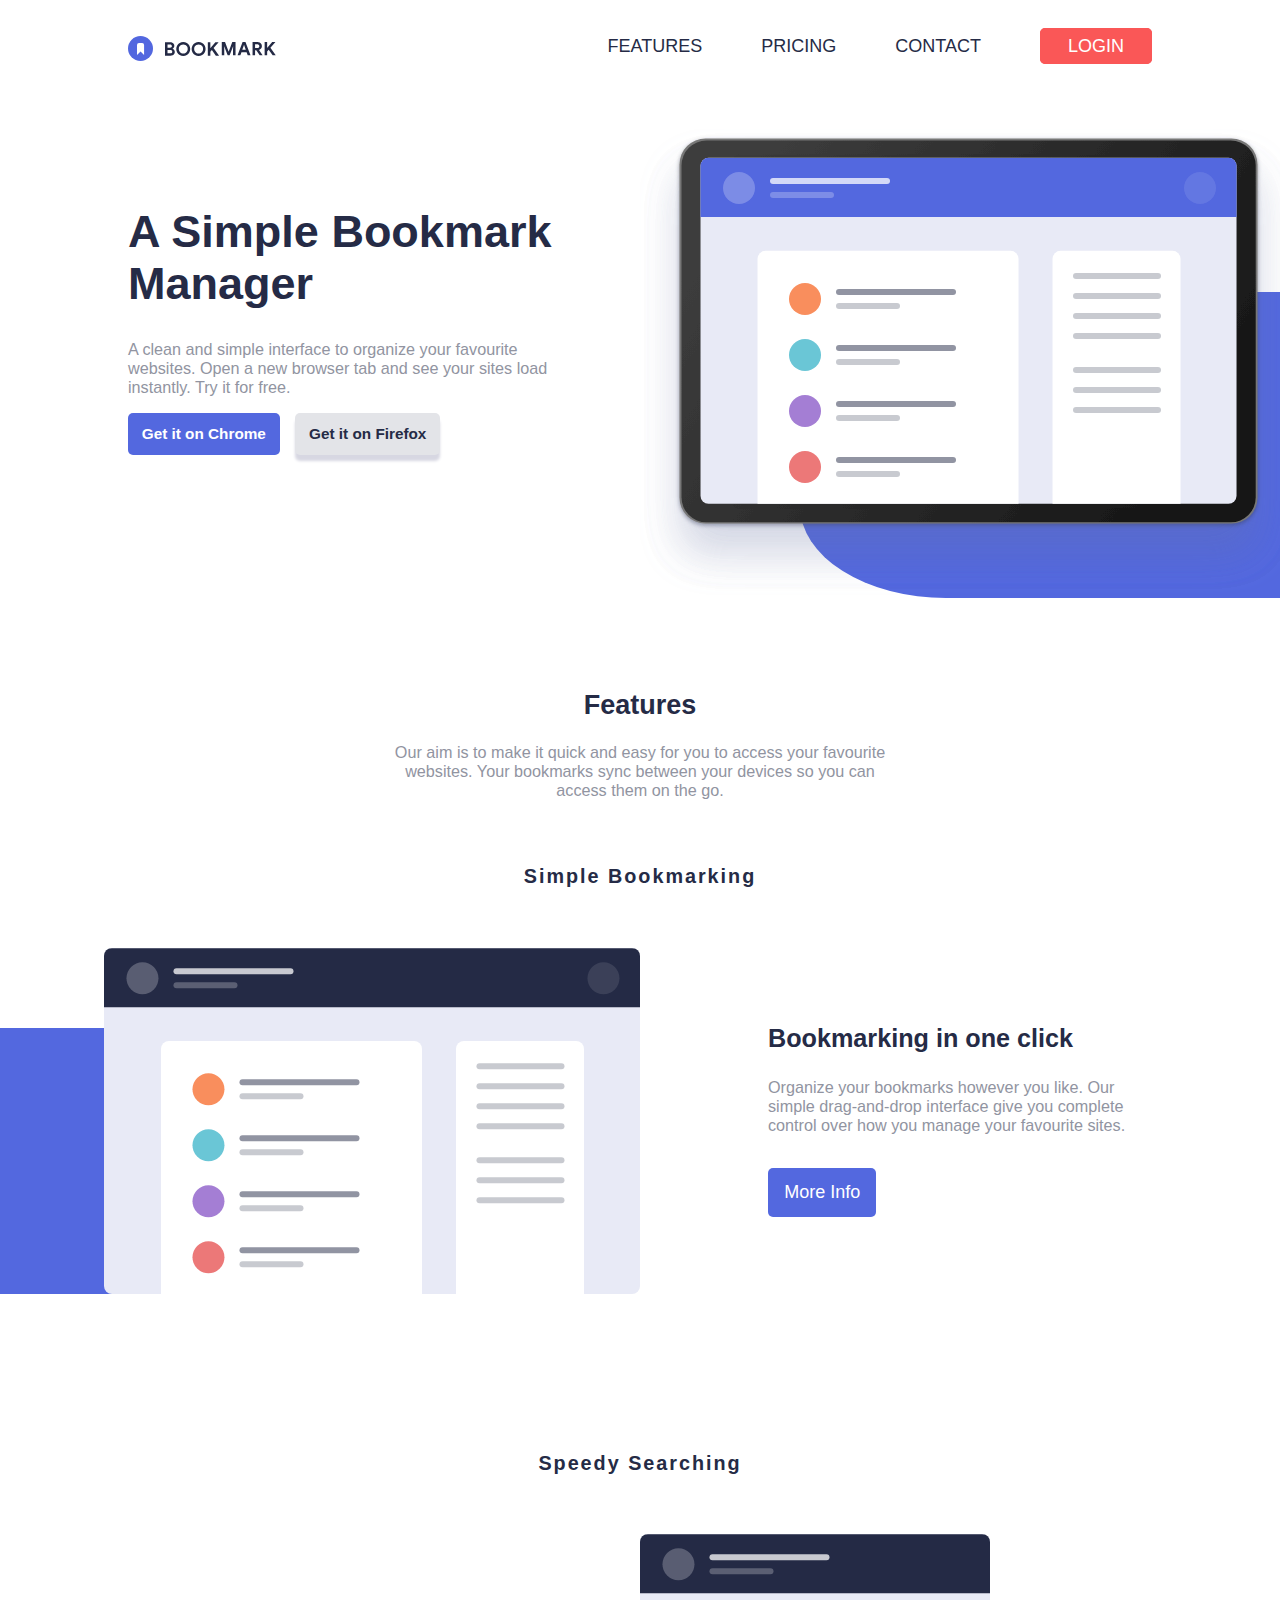
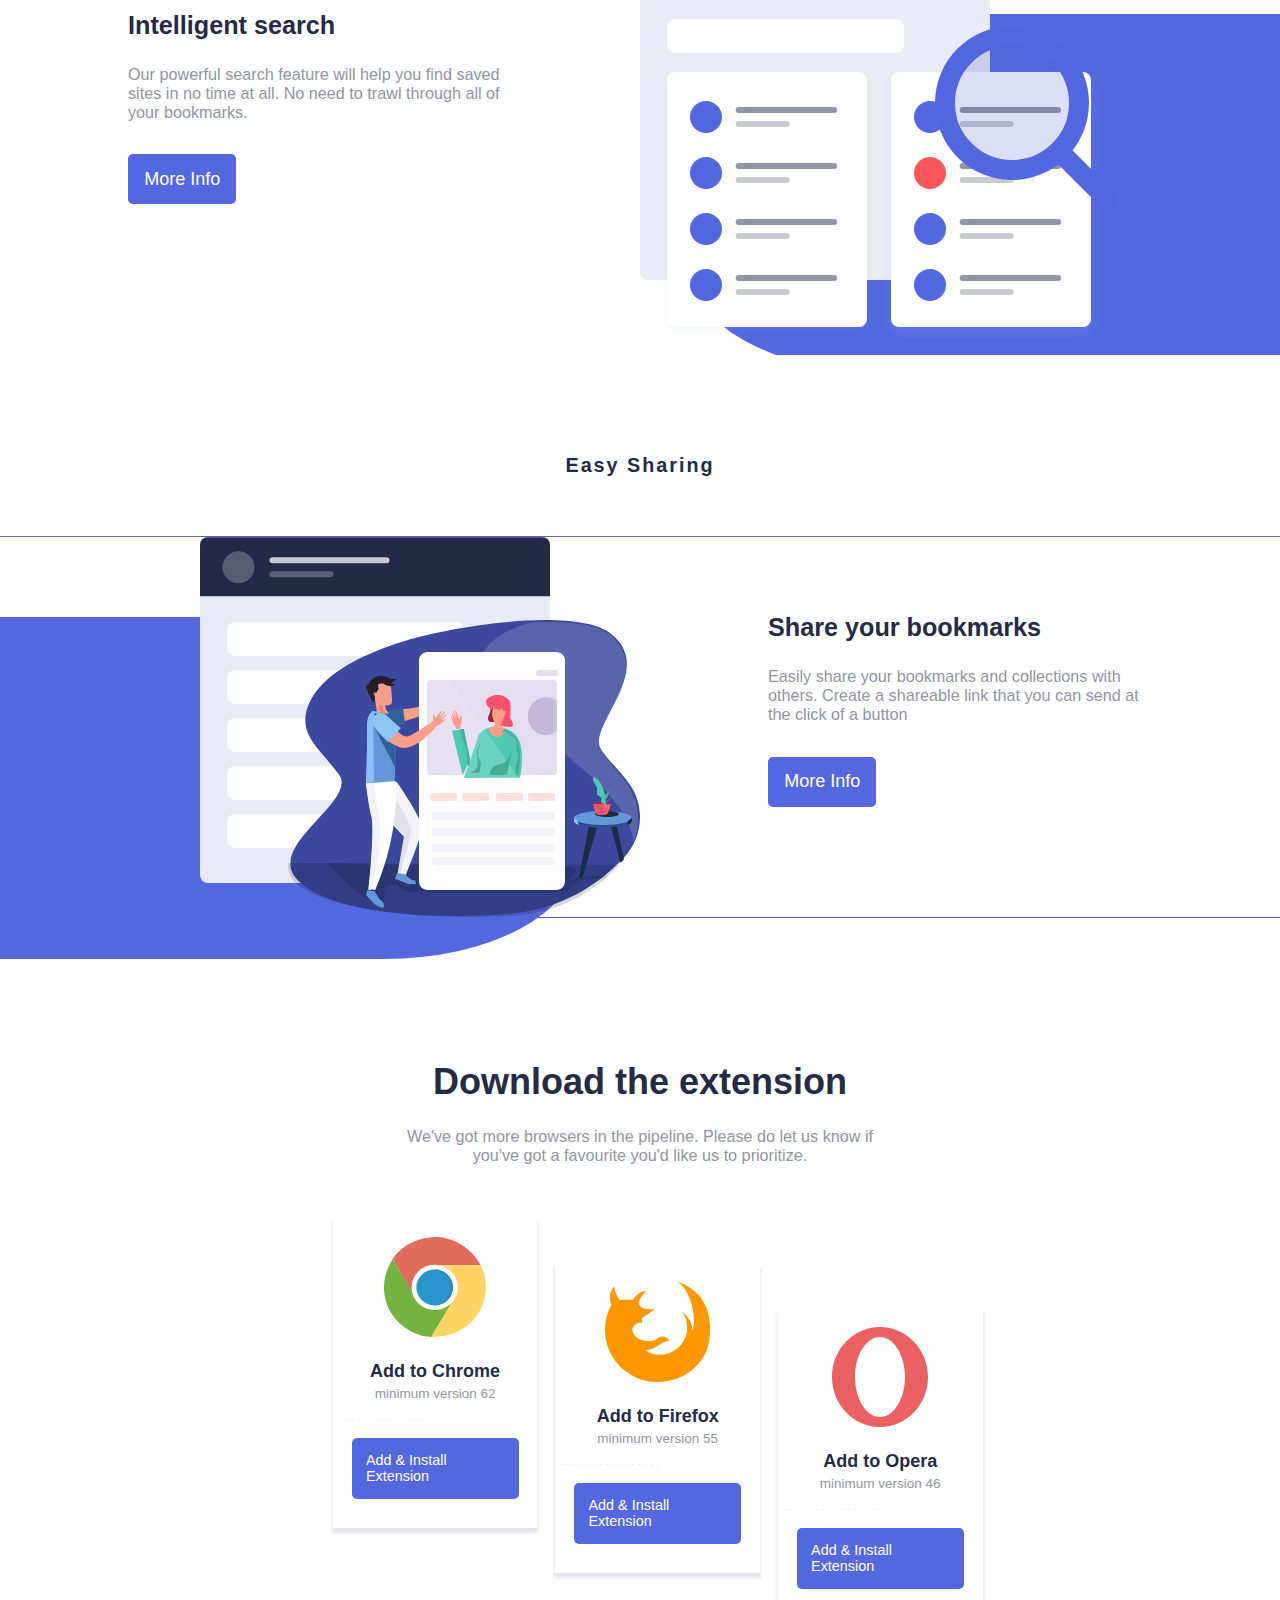
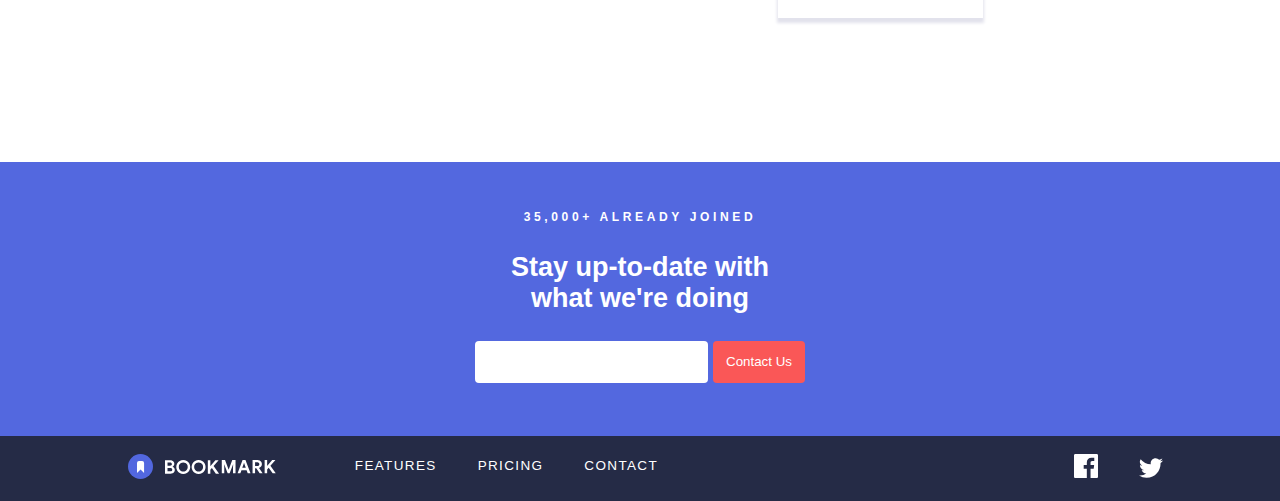
==== landingPages/bookmarkLP.html @ 6c5452d5 "Added bookmark landing page" ====
<!DOCTYPE html>
<html lang="en">
<head>
    <meta charset="UTF-8">
    <meta name="viewport" content="width=device-width, initial-scale=1.0">
    <link rel="stylesheet" href="../landingPages_Styles/bookmarkLP.css">
    <link rel="shortcut icon" href="../images/bookmark/favicon-32x32.png" type="image/x-icon">
    <title>Bookmark Landing Page</title>
</head>
<body>
    <nav class="top-navbar">
        <img src="../images/bookmark/logo-bookmark.svg" alt="bookmark icon">
        <ul>
            <li><a href="#">FEATURES</a></li>
            <li><a href="#">PRICING</a></li>
            <li><a href="#">CONTACT</a></li>
            <li><a href="#" class="login">LOGIN</a></li>
        </ul>
    </nav>


    <header class="main">
        <div class="main-left">
            <h1>A Simple Bookmark Manager</h1>
            <p>
                A clean and simple interface to organize your favourite websites. Open a new browser tab and see your sites load instantly. Try it for free.
            </p>
            <a href="#" class="chrome-button">Get it on Chrome</a>
            <a href="#" class="firefox-button">Get it on Firefox</a>
        </div>
        <div class="main-right">
            <img src="../images/bookmark/illustration-hero.svg" alt="illustration-hero">
        </div>
    </header>


    <section class="feature-intro">
        <h2>Features</h2>
        <p>
            Our aim is to make it quick and easy for you to access your favourite websites. Your bookmarks sync between your devices so you can access them on the go. 
        </p>
    </section>

    <section class="main-feature">
            <h4>Simple Bookmarking</h4>
            <div class="simple">
                <div class="simple-left">
                    <img src="../images/bookmark/illustration-features-tab-1.svg" alt="simple-bookmarking feature">
                </div>
                <div class="simple-right">
                    <h3>Bookmarking in one click</h3>
                    <p>
                        Organize your bookmarks however you like. Our simple drag-and-drop interface give you complete control over how you manage your favourite sites.
                    </p>
                    <a href="#" class="info-btn">More Info</a>
                </div>
            </div>
            <h4 class="speed">Speedy Searching</h4>
            <div class="speedy">
                <div class="speedy-left">
                    <h3>Intelligent search</h3>
                    <p>
                        Our powerful search feature will help you find saved sites in no time at all. No need to trawl through all of your bookmarks.
                    </p>
                    <a href="#" class="info-btn">More Info</a>
                </div>
                <div class="speedy-right">
                    <img src="../images/bookmark/illustration-features-tab-2.svg" alt="speedy search feature">
                </div>
            </div>
            
            <h4 class="easy">Easy Sharing</h4>
            <div class="sharing">
                <div class="sharing-left">
                    <img src="../images/bookmark/illustration-features-tab-3.svg" alt="easy-sharing feature">
                </div>
                <div class="sharing-right">
                    <h3>Share your bookmarks</h3>
                    <p>
                        Easily share your bookmarks and collections with others. Create a shareable link that you can send at the click of a button
                    </p>
                    <a href="#" class="info-btn">More Info</a>
                </div>
            </div>
    </section>

    <section class="download">
        <h1>Download the extension</h1>
        <p>
            We've got more browsers in the pipeline. Please do let us know if you've got a favourite you'd like us to prioritize.
        </p>
        <div class="browsers">
            <div class="browser-item">
                <img src="../images/bookmark/logo-chrome.svg" alt="chrome icon" class="browser-image">
                <h4>Add to Chrome</h4>
                <p>minimum version 62</p>
                <img src="../images/bookmark/bg-dots.svg" alt="dots" class="dots">
                <a href="#">Add & Install Extension</a>
            </div>
            <div class="browser-item firefox">
                <img src="../images/bookmark/logo-firefox.svg" alt="firefox icon" class="browser-image">
                <h4>Add to Firefox</h4>
                <p>minimum version 55</p>
                <img src="../images/bookmark/bg-dots.svg" alt="dots" class="dots">
                <a href="#">Add & Install Extension</a>
            </div>
            <div class="browser-item opera">
                <img src="../images/bookmark/logo-opera.svg" alt="opera icon" class="browser-image">
                <h4>Add to Opera</h4>
                <p>minimum version 46</p>
                <img src="../images/bookmark/bg-dots.svg" alt="dots" class="dots">
                <a href="#">Add & Install Extension</a>
            </div>
        </div>
    </section>


    <section class="join">
        <h6>35,000+ ALREADY JOINED</h6>
        <h2>Stay up-to-date with what we're doing</h2>
        <form action="#">
            <input type="email" name="email" id="email">
            <button type="submit">Contact Us</button>
        </form>
    </section>

    
    <footer>
        <nav class="footer-navigation">
            <div class="footer-logo">
                <img src="../images/bookmark/logo-bookmark - footer.svg" alt="bookmark icon">
            </div>
            <div class="footer-navlinks">
                <ul>
                    <li><a href="#">FEATURES</a></li>
                    <li><a href="#">PRICING</a></li>
                    <li><a href="#">CONTACT</a></li>
                </ul>
            </div>
            <div class="footer-social">
                <ul>
                    <li><a href="#" class="facebook"><img src="../images/bookmark/icon-facebook.svg" alt="facebook icon"></a></li>
                    <li><a href="#" class="twitter"><img src="../images/bookmark/icon-twitter.svg" alt="twitter icon"></a></li>
                </ul>
            </div>
        </nav>
    </footer>

</body>
</html>
---- landingPages_Styles/bookmarkLP.css ----
html {
    box-sizing: inherit;
}

*, *::before, *::after {
    box-sizing: inherit;
}

/* 
    =============================================================================================================
                GLOBAL VALUES
    =============================================================================================================
*/

body {
    margin: 0;
    padding: 0;
    font-family: 'Segoe UI', Tahoma, Geneva, Verdana, sans-serif;
    font-size: 18px;
}

a {
    text-decoration: none;
}

li {
    list-style: none;
}

:root {
    --softBlue: hsl(231, 69%, 60%);
    --softRed: hsl(0, 94%, 66%);
    --grayishBlue: hsl(229, 8%, 60%);
    --veryDarkBlue: hsl(229, 31%, 21%);
}

/* 
    =============================================================================================================
                TOP NAVIGATION SECTION
    =============================================================================================================
*/

.top-navbar {
    width: 80%;
    margin-left: auto;
    margin-right: auto;
    margin-top: 0.5em;
    padding-top: 1.5em;
    /* outline: 1px solid slateblue; */
    display: grid;
    grid-template-columns: 20% 80%;
}

.top-navbar ul {
    margin-top: 0em;
    margin-left: auto;
}
.top-navbar ul li {
    display: inline-block;
    margin-left: 3em;
}
.top-navbar ul li a {
    color: var(--veryDarkBlue);
}
.top-navbar ul li a:hover {
    color: var(--softRed);
}

.top-navbar ul li a.login {
    border: 1.5px solid var(--softRed);
    padding: 0.4em 1.5em;
    border-radius: 5px;
    color: #fff;
    background-color: var(--softRed);
}
.top-navbar ul li a.login:hover {
    background-color: #fff;
    color: var(--softRed);
}

/* 
    =============================================================================================================
                HEADER SECTION
    =============================================================================================================
*/

.main {
    /* outline: 1px solid slateblue; */
    width: 80%;
    margin-top: 3em;
    margin-right: auto;
    margin-left: auto;
    display: grid;
    grid-template-columns: 50% 50%;
    /* overflow: hidden; */
}

.main-left h1{
    font-size: 2.5em;
    margin-top: 1.7em;
    color: var(--veryDarkBlue);
}

.main-left p {
    font-size: 0.9em;
    color: var(--grayishBlue);
    width: 82%;
}

.main-left a {
    display: inline-block;
    padding: 0.8em 0.9em;
    margin-right: 0.7em;
    font-size: 0.85em;
    border-radius: 5px;
    font-weight: 550;
}
.main-left a.chrome-button {
    color: #fff;
    background-color: var(--softBlue);
}
.main-left a.chrome-button:hover {
    color: var(--softBlue);
    background-color: #fff;
    border: 1px solid var(--softBlue);
}

.main-left a.firefox-button {
    color: var(--veryDarkBlue);
    background-color: hsl(229, 8%, 90%);
    box-shadow: 0px 6px 3px 0px #d7d7e2;
}
.main-left a.firefox-button:hover {
    box-shadow: none;
    background-color: #fff;
    color: var(--veryDarkBlue);
    border: 1px solid var(--veryDarkBlue);
}

.main-right {
    position: relative;
    z-index: 1;
}

.main-right::after {
    content: '';
    position: absolute;
    top: 10.2rem;
    left: 10rem;
    background: var(--softBlue);
    border-bottom-left-radius: 30%;
    height: 65%;
    width: 95%;
    /* overflow: hidden; */
    z-index: -10;
}

/* 
    =============================================================================================================
                FEATURE_INTRO SECTION
    =============================================================================================================
*/

.feature-intro {
    /* outline: 1px solid slateblue; */
    width: 40%;
    margin-left: auto;
    margin-right: auto;
    margin-top: 5em;
    text-align: center;
}

.feature-intro h2 {
    color: var(--veryDarkBlue);
}

.feature-intro p {
    font-size: 0.9em;
    color: var(--grayishBlue);
    margin-bottom: 4em;
}

/* 
    =============================================================================================================
                MAIN FEATURE SECTION
    =============================================================================================================
*/

.main-feature {
    /* outline: 1px solid salmon; */
}

.main-feature h4 {
    color: var(--veryDarkBlue);
    text-align: center;
    font-size: 1.1em;
    letter-spacing: 0.1em;
    margin-bottom: 3em;
}

/* 
    =============================================================================================================
                SIMPLE FEATURE SECTION
    =============================================================================================================
*/

.simple {
    /* outline: 1px solid slateblue; */
    display: grid;
    grid-template-columns: 50% 50%;
    overflow: hidden;
}

.simple-right { 
    /* outline: 1px solid saddlebrown; */
    padding-top: 8%;
    padding-left: 20%;
    padding-right: 20%;
}
.simple-right h3 {
    font-size: 1.4em;
    color: var(--veryDarkBlue);
} 

.simple-right p {
    color: var(--grayishBlue);
    font-size: 0.9em;
    margin-bottom: 2em;
}

.info-btn{
    display: inline-block;
    color: #fff;
    padding: 0.8em 0.9em;
    background-color: var(--softBlue);
    border-radius: 5px;
}

.simple-left {
    position: relative;
    z-index: 1;
}

.simple-left img {
    display: block;
    margin-left: auto;
}

.simple-left::after {
    content: '';
    position: absolute;
    top: 5rem;
    right: 6rem;
    background: var(--softBlue);
    border-bottom-right-radius: 30%;
    height: 100%;
    width: 100%;
    overflow: hidden;
    z-index: -10;
}

/* 
    =============================================================================================================
                SPEEDY FEATURE SECTION
    =============================================================================================================
*/
.speed {
    margin-top: 8em;
}
.speedy {
    /* outline: 1px solid slateblue; */
    display: grid;
    grid-template-columns: 50% 50%;
    overflow: hidden;
}

.speedy-left {
    padding: 8% 20% 0 20%;
}

.speedy-left h3 {
    font-size: 1.4em;
    color: var(--veryDarkBlue);
}

.speedy-left p {
    color: var(--grayishBlue);
    font-size: 0.9em;
    margin-bottom: 2em;
}

.speedy-right {
    position: relative;
    z-index: 1;
}

.speedy-right::after {
    content: '';
    position: absolute;
    top: 5rem;
    left: 3rem;
    background: var(--softBlue);
    border-bottom-left-radius: 30%;
    height: 85%;
    width: 100%;
    overflow: hidden;
    z-index: -10;
}

/* 
    =============================================================================================================
                SHARING FEATURE SECTION
    =============================================================================================================
*/

.easy {
    margin-top: 5em;
}

.sharing {
    outline: 1px solid slateblue;
    display: grid;
    grid-template-columns: 50% 50%;
}

.sharing-right {
    padding: 8% 20% 0 20%;
}
.sharing-right h3 {
    font-size: 1.4em;
    color: var(--veryDarkBlue);
}
.sharing-right p {
    font-size: 0.9em;
    color: var(--grayishBlue);
    margin-bottom: 2em;
}

.sharing-left {
    position: relative;
    z-index: 1;
}
.sharing-left img {
    display: block;
    margin-left: auto;
}
.sharing-left::after {
    content: '';
    position: absolute;
    top: 5rem;
    right: 4rem;
    background: var(--softBlue);
    border-bottom-right-radius: 30%;
    border-top-right-radius: 30%;
    height: 90%;
    width: 100%;
    z-index: -10;
}

/* 
    =============================================================================================================
                DOWNLOAD SECTION
    =============================================================================================================
*/

.download {
    margin-top: 8em;
    width: 60%;
    margin-left: auto;
    margin-right: auto;
}

.download h1 {
    color: var(--veryDarkBlue);
    text-align: center;
}
.download p {
    color: var(--grayishBlue);
    text-align: center;
    width: 65%;
    margin: 0 auto;
    font-size: 0.9em;
}

.browsers {
    /* outline: 1px solid green; */
    margin: 3em auto 0 auto;
    width: 80%;
    display: grid;
    grid-template-columns: 33.3% 33.3% 33.3%;
    column-gap: 1em;
}

.browser-item {
    /* outline: 1px solid slateblue; */
    box-shadow: 0px 4px 3px 1px #e2e2ec;
}

.firefox {
    position: relative;
    top: 2.5em;
}
.opera {
    position: relative;
    top: 5em;
}
.browser-item img.browser-image {
    display: block;
    margin-left: auto;
    margin-right: auto;
    margin-top: 1em;
}

.browser-item img.dots {
    display: block;
    margin: 1em 0 1em 0;
    width: 50%;
}

.browser-item h4, .browser-item p {
    text-align: center;
}
.browser-item h4 {
    color: var(--veryDarkBlue);
}

.browser-item p {
    color: var(--grayishBlue);
    font-size: 0.75em;
    margin-top: -1.5em;
}

.browser-item a {
    /* outline: 1px solid saddlebrown; */
    font-size: 0.8em;
    display: inline-block;
    margin: 0 1.3em 2em;
    padding: 1em;
    color: #fff;
    background-color: var(--softBlue);
    border-radius: 5px;
}
.browser-item a:hover {
    color: var(--softBlue);
    background-color: #fff;
    border: 2px solid var(--softBlue);
    margin-left: 1.2em;
    margin-right: 1.2em;
}

/* 
    =============================================================================================================
                JOIN US SECTION
    =============================================================================================================
*/

.join {
    margin-top: 13em;
    /* outline: 1px solid slateblue; */
    background-color: var(--softBlue);
    color: #fff;
    text-align: center;
}

.join h6 {
    padding-top: 4em;
    /* font-weight: 400; */
    letter-spacing: 0.3em;
}
.join h2 {
    width: 25%;
    margin: 0 auto 1em auto;
    font-weight: 600;
}

form {
    margin-bottom: 2em;
}
form input {
    height: 40px;
    width: 17%;
    margin-bottom: 4em;
    padding-left: 1em;
    outline: none;
    border: transparent;
    border-radius: 4px;
}
form input:focus {
    border: 2px solid var(--softRed);
}
form button {
    padding: 1em 1em;
    border-radius: 4px;
    border: transparent;
    color: #fff;
    background-color: var(--softRed);
}
form button:hover {
    color: var(--softRed);
    background-color: #fff;
    border: 2px solid var(--softRed);
}
/* 
    =============================================================================================================
                FOOTER SECTION
    =============================================================================================================
*/

footer {
    /* outline: 1px solid gold; */
    margin-top: -2em;
    background-color: var(--veryDarkBlue);
}

.footer-navigation {
    width: 80%;
    margin-right: auto;
    margin-left: auto;
    display: flex;
    flex-direction: row;
}

.footer-logo {
    width: 20%;
    /* outline: 1px solid gold; */
    padding-top: 1em;
}
.footer-navlinks {
    /* outline: 1px solid gold; */
    width: 60%;
}
.footer-navlinks ul {
    /* outline: 1px solid green; */
    margin-left: -1em;
}
.footer-navlinks ul li {
    display: inline-block;
    margin-right: 2em;
}
.footer-navlinks ul li a {
    color: #fff;
    font-size: 0.75em;
    letter-spacing: 0.1em;
}
.footer-navlinks ul li a:hover {
    color: var(--softRed);
}


.footer-social {
    width: 20%;
}
.footer-social li {
    display: inline-block;
    margin-right: 2em;
    /* outline: 1px solid lightpink; */
    position: relative;
    left: 4.8em;
}

.footer-social li a.facebook:hover {
    content: url("../images/bookmark/icon-facebook - hover.svg");
}
.footer-social li a.twitter:hover {
    content: url("../images/bookmark/icon-twitter - hover.svg");
}
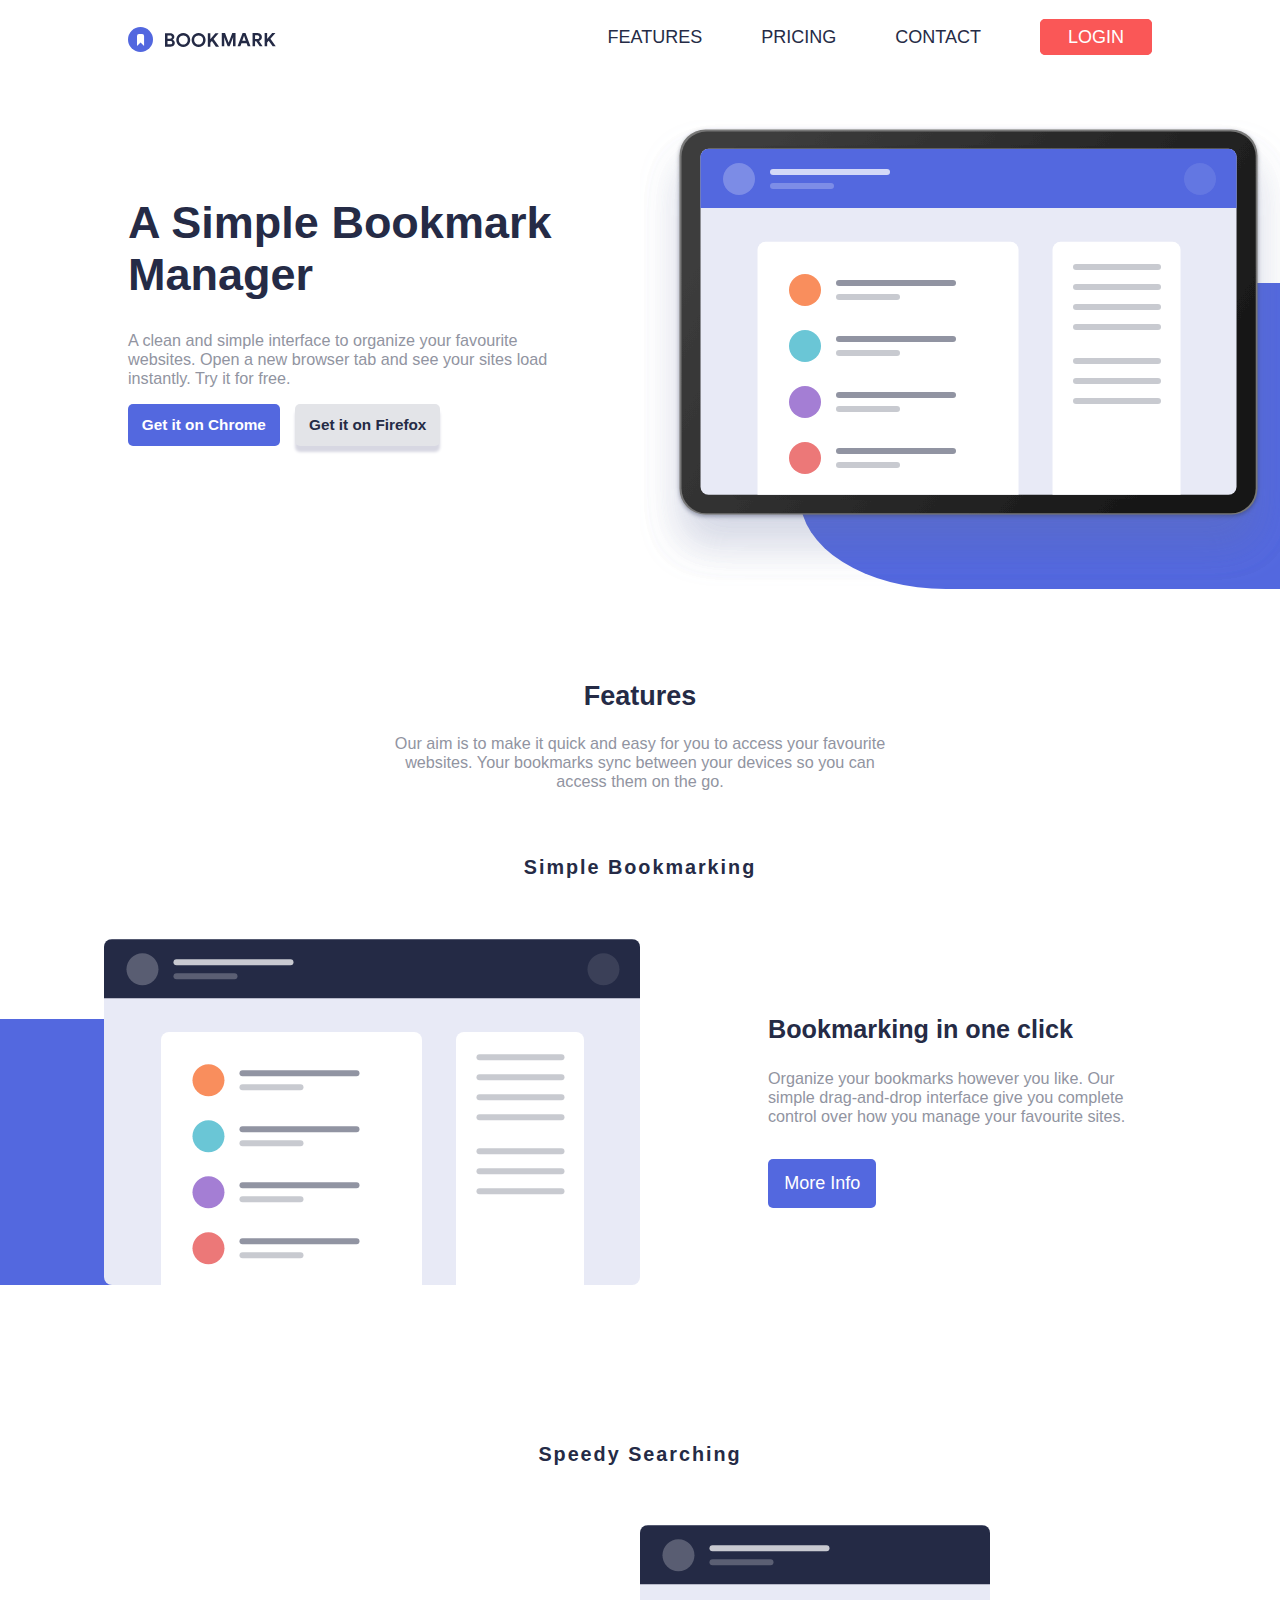
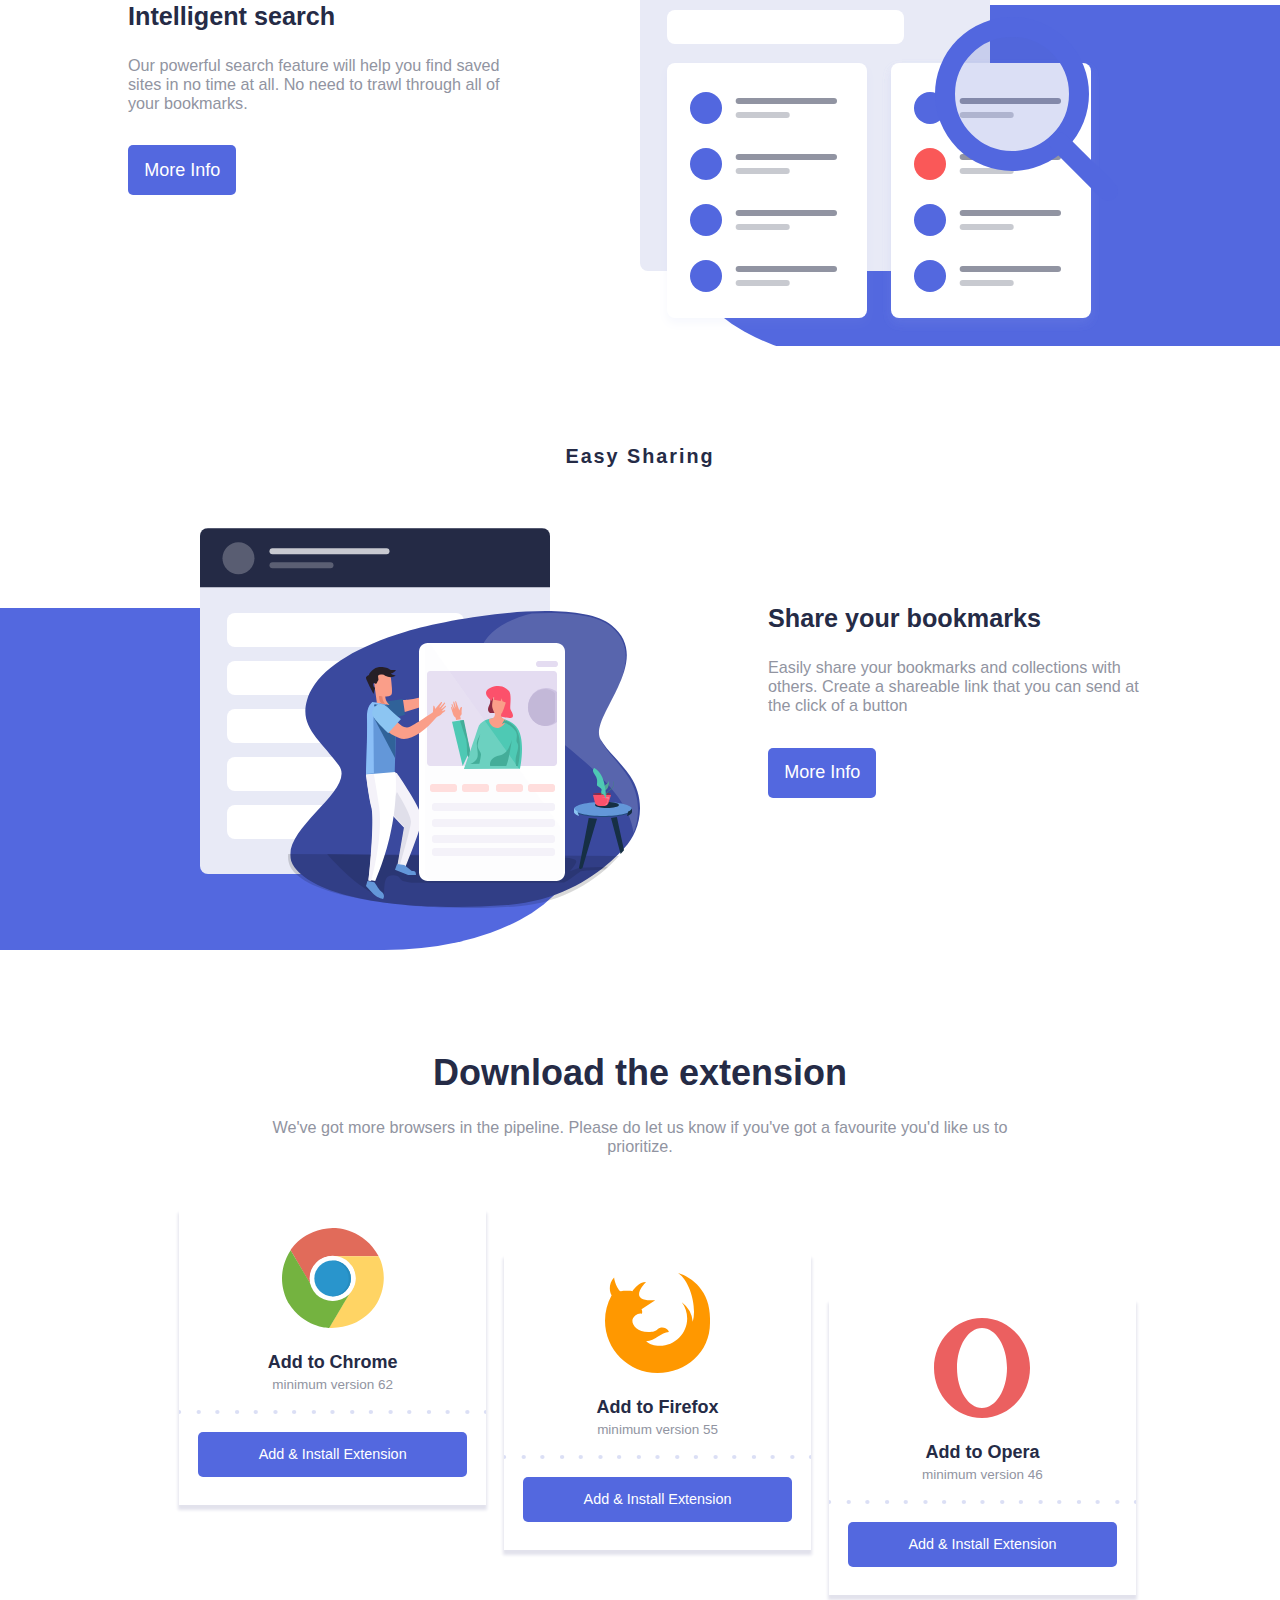
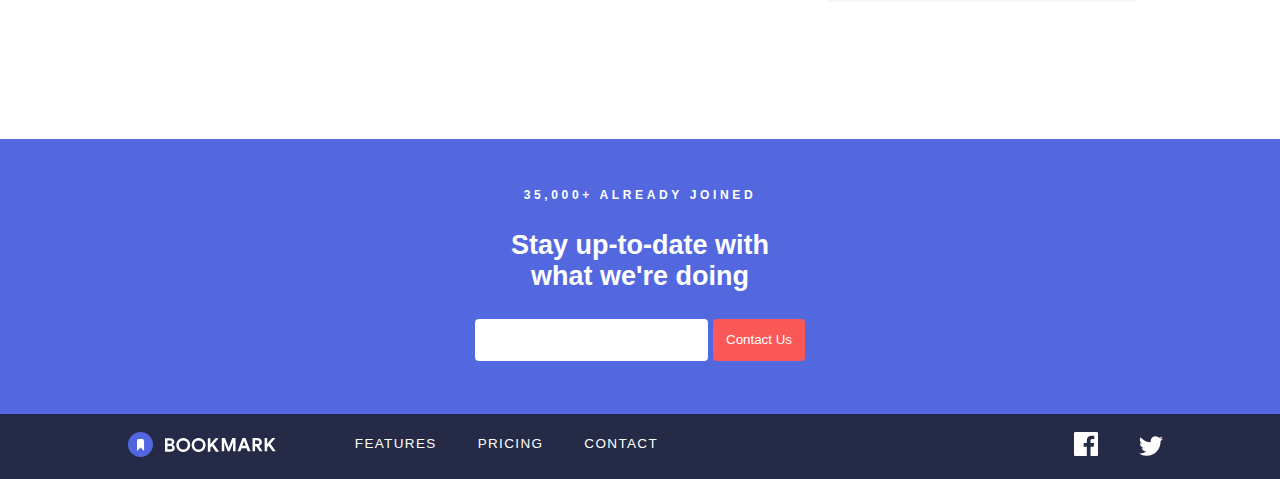
==== commit ef7a4b6c: "Made bookmark LP responsive" ====
--- a/landingPages/bookmarkLP.html
+++ b/landingPages/bookmarkLP.html
@@ -4,10 +4,37 @@
     <meta charset="UTF-8">
     <meta name="viewport" content="width=device-width, initial-scale=1.0">
     <link rel="stylesheet" href="../landingPages_Styles/bookmarkLP.css">
+    <link rel="stylesheet" href="../landingPages_Styles/bookmarkLPrwd.css">
+    <link rel="stylesheet" href="../landingPages_Styles/bookmark-mobilenav.css">
     <link rel="shortcut icon" href="../images/bookmark/favicon-32x32.png" type="image/x-icon">
     <title>Bookmark Landing Page</title>
 </head>
 <body>
+
+    <div class="mobile-nav">
+        <img src="../images/bookmark/logo-bookmark.svg" alt="bookmark logo">
+        <div class="menu-wrap">
+            <input type="checkbox" class="toggler">
+            <div class="hamburger"><div></div></div>
+            <div class="menu">
+              <div>
+                <div>
+                  <ul>
+                    <li><a href="#">FEATURES</a></li>
+                    <li><a href="#">PRICING</a></li>
+                    <li><a href="#">CONTACT</a></li>
+                    <li><a href="#" class="login">LOGIN</a></li>
+                  </ul>
+                  <ul>
+                    <li><a href="#"><img src="../images/bookmark/icon-facebook.svg" alt="facebook icon"></a></li>
+                    <li><a href="#"><img src="../images/bookmark/icon-twitter.svg" alt="twitter icon"></a></li>
+                  </ul>
+                </div>
+              </div>
+            </div>
+          </div>
+    </div>
+
     <nav class="top-navbar">
         <img src="../images/bookmark/logo-bookmark.svg" alt="bookmark icon">
         <ul>
@@ -24,9 +51,12 @@
             <h1>A Simple Bookmark Manager</h1>
             <p>
                 A clean and simple interface to organize your favourite websites. Open a new browser tab and see your sites load instantly. Try it for free.
-            </p>
-            <a href="#" class="chrome-button">Get it on Chrome</a>
-            <a href="#" class="firefox-button">Get it on Firefox</a>
+            </p>    
+            <div class="cta-btn">   
+                <a href="#" class="chrome-button">Get it on Chrome</a>
+                <a href="#" class="firefox-button">Get it on Firefox</a>
+            </div>
+            
         </div>
         <div class="main-right">
             <img src="../images/bookmark/illustration-hero.svg" alt="illustration-hero">
--- a/landingPages_Styles/bookmarkLP.css
+++ b/landingPages_Styles/bookmarkLP.css
@@ -2,7 +2,9 @@
     box-sizing: inherit;
 }
 
-*, *::before, *::after {
+*,
+*::before,
+*::after {
     box-sizing: inherit;
 }
 
@@ -55,13 +57,16 @@
     margin-top: 0em;
     margin-left: auto;
 }
+
 .top-navbar ul li {
     display: inline-block;
     margin-left: 3em;
 }
+
 .top-navbar ul li a {
     color: var(--veryDarkBlue);
 }
+
 .top-navbar ul li a:hover {
     color: var(--softRed);
 }
@@ -73,6 +78,7 @@
     color: #fff;
     background-color: var(--softRed);
 }
+
 .top-navbar ul li a.login:hover {
     background-color: #fff;
     color: var(--softRed);
@@ -95,7 +101,7 @@
     /* overflow: hidden; */
 }
 
-.main-left h1{
+.main-left h1 {
     font-size: 2.5em;
     margin-top: 1.7em;
     color: var(--veryDarkBlue);
@@ -115,10 +121,12 @@
     border-radius: 5px;
     font-weight: 550;
 }
+
 .main-left a.chrome-button {
     color: #fff;
     background-color: var(--softBlue);
 }
+
 .main-left a.chrome-button:hover {
     color: var(--softBlue);
     background-color: #fff;
@@ -130,6 +138,7 @@
     background-color: hsl(229, 8%, 90%);
     box-shadow: 0px 6px 3px 0px #d7d7e2;
 }
+
 .main-left a.firefox-button:hover {
     box-shadow: none;
     background-color: #fff;
@@ -186,9 +195,6 @@
     =============================================================================================================
 */
 
-.main-feature {
-    /* outline: 1px solid salmon; */
-}
 
 .main-feature h4 {
     color: var(--veryDarkBlue);
@@ -211,16 +217,17 @@
     overflow: hidden;
 }
 
-.simple-right { 
+.simple-right {
     /* outline: 1px solid saddlebrown; */
     padding-top: 8%;
     padding-left: 20%;
     padding-right: 20%;
 }
+
 .simple-right h3 {
     font-size: 1.4em;
     color: var(--veryDarkBlue);
-} 
+}
 
 .simple-right p {
     color: var(--grayishBlue);
@@ -228,7 +235,7 @@
     margin-bottom: 2em;
 }
 
-.info-btn{
+.info-btn {
     display: inline-block;
     color: #fff;
     padding: 0.8em 0.9em;
@@ -267,6 +274,7 @@
 .speed {
     margin-top: 8em;
 }
+
 .speedy {
     /* outline: 1px solid slateblue; */
     display: grid;
@@ -318,7 +326,7 @@
 }
 
 .sharing {
-    outline: 1px solid slateblue;
+    /* outline: 1px solid slateblue; */
     display: grid;
     grid-template-columns: 50% 50%;
 }
@@ -326,10 +334,12 @@
 .sharing-right {
     padding: 8% 20% 0 20%;
 }
+
 .sharing-right h3 {
     font-size: 1.4em;
     color: var(--veryDarkBlue);
 }
+
 .sharing-right p {
     font-size: 0.9em;
     color: var(--grayishBlue);
@@ -340,10 +350,12 @@
     position: relative;
     z-index: 1;
 }
+
 .sharing-left img {
     display: block;
     margin-left: auto;
 }
+
 .sharing-left::after {
     content: '';
     position: absolute;
@@ -374,6 +386,7 @@
     color: var(--veryDarkBlue);
     text-align: center;
 }
+
 .download p {
     color: var(--grayishBlue);
     text-align: center;
@@ -400,10 +413,12 @@
     position: relative;
     top: 2.5em;
 }
+
 .opera {
     position: relative;
     top: 5em;
 }
+
 .browser-item img.browser-image {
     display: block;
     margin-left: auto;
@@ -417,9 +432,11 @@
     width: 50%;
 }
 
-.browser-item h4, .browser-item p {
+.browser-item h4,
+.browser-item p {
     text-align: center;
 }
+
 .browser-item h4 {
     color: var(--veryDarkBlue);
 }
@@ -440,6 +457,7 @@
     background-color: var(--softBlue);
     border-radius: 5px;
 }
+
 .browser-item a:hover {
     color: var(--softBlue);
     background-color: #fff;
@@ -467,6 +485,7 @@
     /* font-weight: 400; */
     letter-spacing: 0.3em;
 }
+
 .join h2 {
     width: 25%;
     margin: 0 auto 1em auto;
@@ -476,6 +495,7 @@
 form {
     margin-bottom: 2em;
 }
+
 form input {
     height: 40px;
     width: 17%;
@@ -485,9 +505,11 @@
     border: transparent;
     border-radius: 4px;
 }
+
 form input:focus {
     border: 2px solid var(--softRed);
 }
+
 form button {
     padding: 1em 1em;
     border-radius: 4px;
@@ -495,11 +517,13 @@
     color: #fff;
     background-color: var(--softRed);
 }
+
 form button:hover {
     color: var(--softRed);
     background-color: #fff;
     border: 2px solid var(--softRed);
 }
+
 /* 
     =============================================================================================================
                 FOOTER SECTION
@@ -525,23 +549,28 @@
     /* outline: 1px solid gold; */
     padding-top: 1em;
 }
+
 .footer-navlinks {
     /* outline: 1px solid gold; */
     width: 60%;
 }
+
 .footer-navlinks ul {
     /* outline: 1px solid green; */
     margin-left: -1em;
 }
+
 .footer-navlinks ul li {
     display: inline-block;
     margin-right: 2em;
 }
+
 .footer-navlinks ul li a {
     color: #fff;
     font-size: 0.75em;
     letter-spacing: 0.1em;
 }
+
 .footer-navlinks ul li a:hover {
     color: var(--softRed);
 }
@@ -550,6 +579,7 @@
 .footer-social {
     width: 20%;
 }
+
 .footer-social li {
     display: inline-block;
     margin-right: 2em;
@@ -561,7 +591,7 @@
 .footer-social li a.facebook:hover {
     content: url("../images/bookmark/icon-facebook - hover.svg");
 }
+
 .footer-social li a.twitter:hover {
     content: url("../images/bookmark/icon-twitter - hover.svg");
-}
-
+}--- a/landingPages_Styles/bookmarkLPrwd.css
+++ b/landingPages_Styles/bookmarkLPrwd.css
@@ -0,0 +1,554 @@
+/*  =========================================================================================  *\
+    MEDIA QUERIES
+\*  =========================================================================================  */
+
+
+
+
+
+/*                                                                          \*
+            ===================================================
+                    MAX WIDTH: 780PX(SMALL SCREENS)
+            ===================================================
+\*                                                                          */
+@media (max-width:780px) {
+    html {
+        overflow-x: hidden;
+        /* background-color: tomato; */
+    }
+    body {
+        /* background-color: olivedrab; */
+        width: 100%;
+        overflow-x: hidden;
+    }
+    /* 
+    ========================================
+            TOP NAVIGATION SECTION
+    ========================================
+    */
+    .top-navbar {
+        display: none;
+    }
+    /* 
+    ====================================
+                HEADER SECTION
+    ====================================
+    */
+
+    .main {
+        /* outline: 1px solid slateblue; */
+        width: 90%;
+        margin-top: 0em;
+        margin-right: auto;
+        margin-left: auto;
+        display: grid;
+        grid-template-columns: 100%;
+        /* overflow: hidden; */
+    }
+    .main-left {
+        grid-row: 2/3;
+    }
+    .main-right {
+        grid-row: 1/2;
+    }
+
+    .main-left h1 {
+        font-size: 1.6em;
+        margin-top: 1.7em;
+        width: 80%;
+        margin-left: auto;
+        margin-right: auto;
+        text-align: center;
+    }
+    .main-left p {
+        width: 82%;
+        text-align: center;
+        margin: 0 auto 2em;
+    }
+    .main-left .cta-btn {
+        display: flex;
+        justify-content: center;    
+    }
+    .main-left a {
+        margin-right: 1em;
+    }
+    .main-right img {
+        display: block;
+        width: 100%;
+    }
+
+    .main-right::after {
+        top: 4.2rem;
+        left: 4rem;
+        border-bottom-left-radius: 80%;
+        border-top-left-radius: 80%;
+        height: 80%;
+        width: 105%;
+        overflow: hidden;
+        z-index: -10;
+    }
+
+
+    /* 
+    ===========================================
+                FEATURE_INTRO SECTION
+    ===========================================
+    */
+
+    .feature-intro {
+        /* outline: 1px solid slateblue; */
+        width: 80%;
+    }
+
+    .feature-intro p {
+        font-size: 0.85em;
+        margin-top: -0.5em;
+        margin-bottom: 4em;
+    }
+
+    /* 
+    =======================================
+                MAIN FEATURE SECTION
+    =======================================
+    */
+
+    .main-feature h4 {
+        letter-spacing: 0.05em;
+        margin-bottom: 2.5em;
+        display: none;
+    }
+
+    /* 
+    ==========================================
+                SIMPLE FEATURE SECTION
+    ==========================================
+    */
+
+    .simple {
+        /* outline: 1px solid slateblue; */
+        display: grid;
+        grid-template-columns: 100%;
+        overflow: hidden;
+    }
+
+    .simple-right {
+        /* outline: 1px solid saddlebrown; */
+        padding: 0;
+    }
+
+    .simple-right h3 {
+        font-size: 1.3em;
+        margin: 3em auto 0;
+        text-align: center;
+    }
+
+    .simple-right p {
+        font-size: 0.85em;
+        width: 80%;
+        text-align: center;
+        margin: 1em auto 2em;
+    }
+
+    .info-btn {
+        display: none;
+    }
+
+
+    .simple-left img {
+        margin: 0 auto;
+        width: 80%;
+    }
+
+    .simple-left::after {
+        content: '';
+        position: absolute;
+        top: 2rem;
+        right: 6rem;
+    }
+
+    /* 
+    ===========================================
+                SPEEDY FEATURE SECTION
+    ===========================================
+    */
+    .speed {
+        margin-top: 0em;
+    }
+
+    .speedy {
+        /* outline: 1px solid slateblue; */
+        display: grid;
+        grid-template-columns: 100%;
+        overflow: hidden;
+        margin-top: 3em;
+    }
+
+    .speedy-left {
+        padding: 0;
+        grid-row: 2/3;
+    }
+
+    .speedy-left h3 {
+        font-size: 1.3em;
+        margin: 2em auto 0;
+        text-align: center;
+    }
+
+    .speedy-left p {
+        font-size: 0.85em;
+        width: 80%;
+        text-align: center;
+        margin: 1em auto 2em;
+    }
+
+    .speedy-right img{
+        display: block;
+        width: 80%;
+        margin: 0 auto;
+    }
+
+    .speedy-right::after {
+        top: 3rem;
+        left: 3rem;
+        border-bottom-left-radius: 30%;
+        border-top-left-radius: 30%;
+    }
+    /* 
+    =========================================
+                SHARING FEATURE SECTION
+    =========================================
+    */
+    .sharing {
+        /* outline: 1px solid slateblue; */
+        display: grid;
+        grid-template-columns: 100%;
+        margin-top: 3em;
+    }
+
+    .sharing-right {
+        padding: 0%;
+    }
+
+    .sharing-right h3 {
+        font-size: 1.3em;
+        margin: 2.5em auto 0;
+        text-align: center;
+    }
+
+    .sharing-right p {
+        font-size: 0.85em;
+        width: 80%;
+        text-align: center;
+        margin: 1em auto 2em;
+    }
+
+    .sharing-left img {
+        display: block;
+        width: 80%;
+        margin: 0 auto;
+    }
+
+    .sharing-left::after {
+        top: 3rem;
+        right: 4rem;     
+        border-bottom-right-radius: 30%;
+        border-top-right-radius: 30%;
+        height: 90%;
+        width: 100%;
+    }
+
+    /* 
+    ======================================
+                DOWNLOAD SECTION
+    ======================================
+    */
+
+    .download {
+        margin-top: 6em;
+        width: 80%;
+        margin-left: auto;
+        margin-right: auto;
+    }
+
+    .download h1 {
+        color: var(--veryDarkBlue);
+        text-align: center;
+    }
+
+    .download p {
+        width: 100%;
+        margin: -0.8em auto 0;
+    }
+
+    .browsers {
+        /* outline: 1px solid green; */
+        margin: 3em auto 0 auto;
+        width: 80%;
+        grid-template-columns: 100%;
+        row-gap: 1em;
+    }
+    .browser-item img.dots {
+        width: 100%;
+    }
+    .browser-item a {
+        /* outline: 1px solid saddlebrown; */
+        font-size: 0.8em;
+        display: block;
+        text-align: center;
+    }
+
+
+    /* 
+    =========================================
+                JOIN US SECTION
+    =========================================
+    */
+    .join {
+        margin-top: 11em;
+    }
+
+
+    .join h2 {
+        width: 85%;
+    }
+    form {
+        padding-bottom: 3em;   
+    }
+    form input {
+        display: block;
+        width: 80%;
+        margin: 0 auto 1.5em;
+        padding-left: 1em;
+    }
+    form button {
+        display: block;
+        width: 80%;
+        margin: 0 auto;
+        padding: 1em 0.5em;
+    }
+
+
+    /* 
+    ======================================
+                FOOTER SECTION
+    ======================================
+    */
+    .footer-navigation {
+        text-align: center;
+        width: 80%;
+        flex-direction: column;
+        padding-bottom: 1em;
+    }
+    .footer-logo {
+        width: 100%;
+        margin: 0 auto;
+        padding-top: 2em;
+    }
+    
+    .footer-navlinks {
+        width: 100%;
+    }
+    .footer-navlinks ul {
+        margin-left: 0em;
+    }
+    .footer-navlinks ul li {
+        display: block;
+        margin-bottom: 0.5em;
+    }
+    .footer-social {
+        width: 100%;
+    }
+    
+    .footer-social li {
+        display: inline-block;
+        position: static;
+    }
+}
+
+/*                                                                                  \*
+            =============================================================
+                MIN WIDTH: 781PX == MAX-WIDTH: 960PX(MEDIUM  SCREENS)
+            =============================================================
+\*                                                                                  */
+@media (min-width: 781px) and (max-width: 960px) {
+    html {
+        overflow-x: hidden;
+        /* background-color: orangered; */
+    }
+    body {
+        /* background-color: olive; */
+        width: 100%;
+        overflow-x: hidden;
+    }
+    .mobile-nav {
+        display: none;
+    }
+
+    /* 
+    ========================================
+            TOP NAVIGATION SECTION
+    ========================================
+    */
+    .top-navbar {
+        margin-top: 0em;
+        width: 85%;
+    }
+    .top-navbar ul li {
+        margin-left: 2em;
+    }
+
+    /* 
+    =========================================
+                SIMPLE FEATURE SECTION
+    =========================================
+    */
+    
+    .simple-left img {
+        display: block;
+        margin-left: auto;
+        width: 100%;
+    }
+
+    .simple-left::after {
+        top: 2rem;
+        right: 6rem;
+        border-top-right-radius: 50%;
+        border-bottom-right-radius: 50%;
+    }
+
+    /* 
+    ============================================
+                SPEEDY FEATURE SECTION
+    ============================================
+    */
+    .speed {
+        margin-top: 6em;
+    }
+
+
+
+    /* 
+    ======================================
+                DOWNLOAD SECTION
+    ======================================
+    */
+    .download {
+        width: 70%;
+    }
+    .browsers {
+        margin: 3em auto 0;
+        width: 100%;
+    }
+    .browser-item img.dots {
+        width: 100%;
+    }
+    .browser-item a {
+        /* outline: 1px solid saddlebrown; */
+        font-size: 0.8em;
+        display: block;
+        text-align: center;
+    }
+
+
+    /* 
+    ====================================
+                JOIN US SECTION
+    ====================================
+    */
+
+    .join h2 {
+        width: 100%;
+    }
+
+    form input {
+        width: 27%;
+    }
+    
+
+    /* 
+    ===================================
+                FOOTER SECTION
+    ===================================
+    */
+    .footer-navigation {
+        width: 90%;
+    }
+    .footer-navlinks ul {
+        /* outline: 1px solid green; */
+        margin-left: 3em;
+    }
+    .footer-social li {
+        display: inline;
+        margin-right: 0.8em;
+        /* outline: 1px solid lightpink; */
+        position: static;
+        left: 4.8em;
+    }
+}
+
+
+
+
+/*                                                                                  \*
+            =============================================================
+                MIN WIDTH: 961PX == MAX-WIDTH: 1460PX(LARGE  SCREENS)
+            =============================================================
+\*                                                                                  */
+
+@media (min-width: 961px) and (max-width: 1460px) {
+    html {
+        overflow-x: hidden;
+        /* background-color: orangered; */
+    }
+    body {
+        /* background-color: violet; */
+        width: 100%;
+        overflow-x: hidden;
+    }
+    .mobile-nav {
+        display: none;
+    }
+    /* 
+    ========================================
+            TOP NAVIGATION SECTION
+    ========================================
+    */
+    .top-navbar {
+        margin-top: 0em;
+    }
+     /* 
+    ======================================
+                DOWNLOAD SECTION
+    ======================================
+    */
+    .download {
+        width: 90%;
+    }
+    .browser-item img.dots {
+        width: 100%;
+    }
+    .browser-item a {
+        /* outline: 1px solid saddlebrown; */
+        font-size: 0.8em;
+        display: block;
+        text-align: center;
+    }
+}
+
+/*                                                                                          \*
+            ===================================================================
+                MIN WIDTH: 1461PX == MAX-WIDTH: 6000PX (EXTRA-LARGE  SCREENS)
+            ===================================================================
+\*                                                                                         */
+
+@media (min-width: 1461px) and (max-width: 6000px) {
+    body {
+        max-width: 1461px;
+        margin-left: auto;
+        margin-right: auto;
+        overflow-x: hidden;
+    }
+    .mobile-nav {
+        display: none;
+    }
+}--- a/landingPages_Styles/bookmark-mobilenav.css
+++ b/landingPages_Styles/bookmark-mobilenav.css
@@ -0,0 +1,200 @@
+/*  =========================================================================================  *\
+    MEDIA QUERIES FOR MOBILE NAVIGATION
+\*  =========================================================================================  */
+
+
+
+
+
+/*                                                                          \*
+            ===================================================
+                    MAX WIDTH: 780PX(SMALL SCREENS)
+            ===================================================
+\*                                                                          */
+
+@media (max-width: 780px) {
+    .mobile-nav {
+      background-color: rgba(255, 255, 255, 0.582);
+      position: fixed;
+      z-index: 20;
+      height: 50px;
+      width: 100%;
+    }
+    .mobile-nav img {
+        padding-top: 1em;
+        padding-left: 2em;
+    }
+      /* MENU STYLES */
+    .menu-wrap {
+      position: fixed;
+      top: 0;
+      right: 1em;
+      z-index: 10;
+    }
+    
+    .menu-wrap .toggler {
+      position: absolute;
+      top: 0;
+      right: 0;
+      z-index: 2;
+      cursor: pointer;
+      width: 50px;
+      height: 50px;
+      opacity: 0;
+    }
+    
+    .menu-wrap .hamburger {
+      position: absolute;
+      top: 0;
+      right: 0;
+      z-index: 1;
+      width: 20px;
+      height: 15px;
+      padding: 1rem;
+      background: transparent;
+      display: flex;
+      align-items: center;
+      justify-content: center;
+    }
+    
+    /* Hamburger Line */
+    .menu-wrap .hamburger > div {
+      position: relative;
+      flex: none;
+      width: 150%;
+      height: 3px;
+      background: var(--veryDarkBlue);
+      display: flex;
+      align-items: center;
+      justify-content: center;
+      transition: all 0.4s ease;
+    }
+    
+    /* Hamburger Lines - Top & Bottom */
+    .menu-wrap .hamburger > div::before,
+    .menu-wrap .hamburger > div::after {
+      content: '';
+      position: absolute;
+      z-index: 1;
+      top: -6px;
+      width: 100%;
+      height: 3px;
+      background: inherit;
+    }
+    
+    /* Moves Line Down */
+    .menu-wrap .hamburger > div::after {
+      top: 6px;
+    }
+    
+    /* Toggler Animation */
+    .menu-wrap .toggler:checked + .hamburger > div {
+      transform: rotate(135deg);
+      background: #fff;
+    }
+    
+    /* Turns Lines Into X */
+    .menu-wrap .toggler:checked + .hamburger > div:before,
+    .menu-wrap .toggler:checked + .hamburger > div:after {
+      top: 0;
+      transform: rotate(90deg);
+    }
+    
+    /* Rotate On Hover When Checked */
+    .menu-wrap .toggler:checked:hover + .hamburger > div {
+      transform: rotate(225deg);
+    }
+    
+    /* Show Menu */
+    .menu-wrap .toggler:checked ~ .menu {
+      visibility: visible;
+    }
+    
+    .menu-wrap .toggler:checked ~ .menu > div {
+      transform: scale(1);
+      transition-duration: 0.75;
+    }
+    
+    .menu-wrap .toggler:checked ~ .menu > div > div {
+      opacity: 1;
+      transition:  opacity 0.4s ease 0.4s;
+    }
+    
+    .menu-wrap .menu {
+      position: fixed;
+      top: 0;
+      right: 0;
+      width: 100%;
+      height: 100%;
+      visibility: hidden;
+      overflow: hidden;
+      display: flex;
+      align-items: center;
+      justify-content: center;
+    }
+    
+    .menu-wrap .menu > div {
+      background: hsl(229, 31%, 21%, 0.8);
+      /* border-radius: 0.5em; */
+      width: 100%;
+      height: 100%;
+      display: flex;
+      flex: none;
+      align-items: center;
+      justify-content: center;
+      transform: scale(0);
+      transition: all 0.4s ease;
+      position: relative;
+      top: 0em;
+    }
+    
+    .menu-wrap .menu > div > div {
+      text-align: center;
+      max-width: 90vw;
+      max-height: 100vh;
+      opacity: 0;
+      transition: opacity 0.4s ease;
+    }
+    .menu-wrap .menu > div > div > ul {
+      display: block;
+      padding-left: 0;
+      width: 250%;
+      position: relative;
+      left: -6em;
+    }
+    
+    .menu-wrap .menu > div > div > ul:nth-child(1) > li {
+      list-style: none;
+      color: #fff;
+      font-size: 1.5rem;
+      padding: 1rem;
+      border-top: 1px solid var(--grayishBlue);
+      /* outline: 1px solid salmon; */
+    }
+    
+    .menu-wrap .menu > div > div > ul:nth-child(1) > li > a {
+      color: var(--darkBlue);
+      text-decoration: none;
+      transition: color 0.4s ease;
+      display: block;
+      width: 100%;
+    }
+    .menu-wrap .menu > div > div > ul > li > a.login {
+        /* outline: 1px solid salmon; */
+        padding: 0.2em 0;
+        border: 2px solid #fff;
+        border-radius: 5px;
+    }
+
+    .menu-wrap .menu > div > div > ul:nth-child(2) {
+        outline: 1px solid salmon;
+        margin-top: 8em;
+        position: relative;
+        left: -7em;
+    }
+    .menu-wrap .menu > div > div > ul:nth-child(2) li {
+        display: inline-block;
+    }
+
+
+}